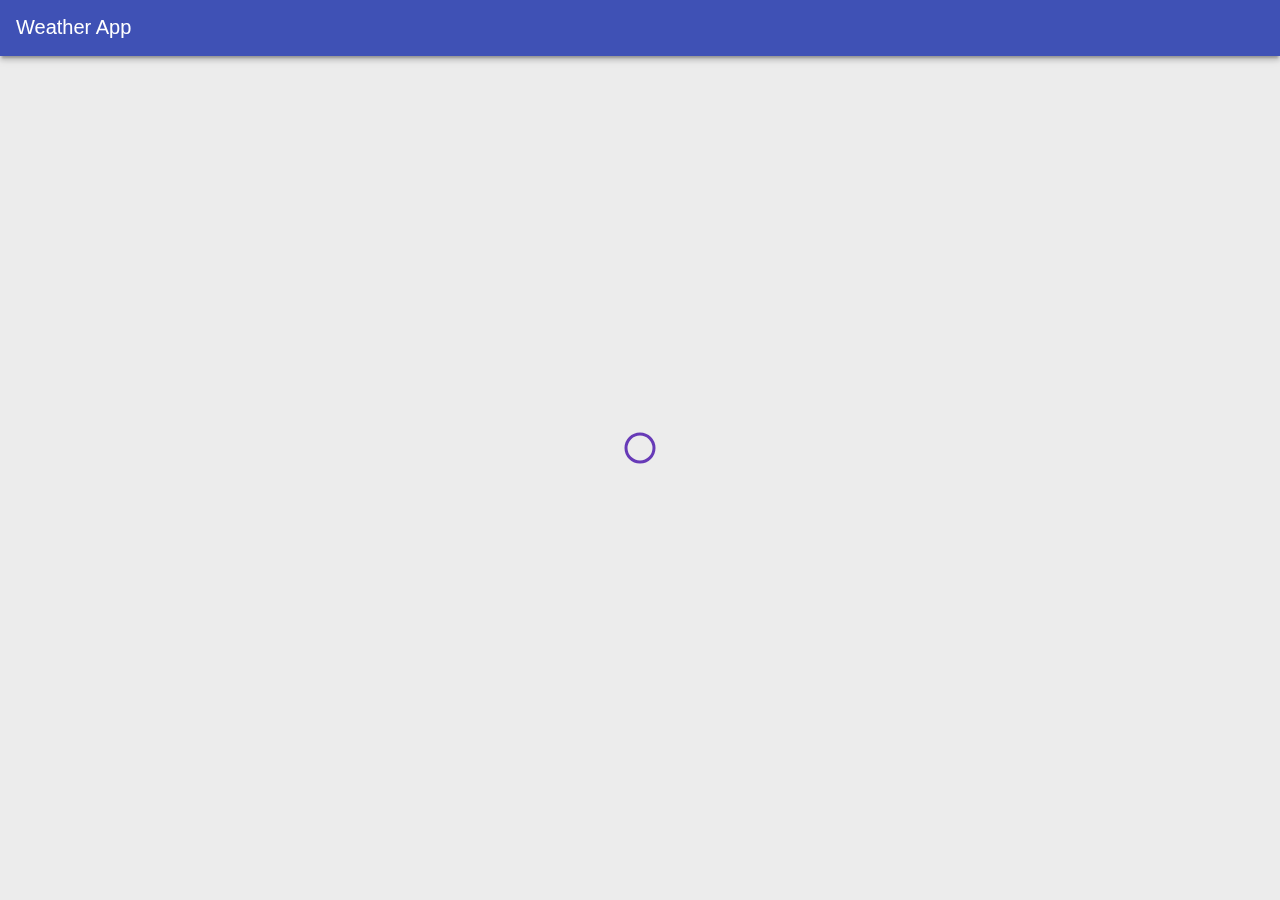
==== index.html @ c5ef9741 "add shell and styles" ====
<!DOCTYPE html>
<html>
<head>
  <meta charset="utf-8">
  <meta http-equiv="X-UA-Compatible" content="IE=edge">
  <meta name="viewport" content="width=device-width, initial-scale=1.0">
  <title>Weather App</title>
  <!-- Insert link to styles.css here -->
  <link rel="stylesheet" type="text/css" href="styles/inline.css">
</head>
<body>
  <header class="header">
    <h1 class="header__title">Weather App</h1>
    <button id="butRefresh" class="headerButton"></button>
    <button id="butAdd" class="headerButton"></button>
  </header>

  <main class="main" hidden>
    <div class="card cardTemplate weather-forecast" hidden>
      <div class="city-key" hidden></div>
      <div class="location"></div>
      <div class="date"></div>
      <div class="description"></div>
      <div class="current">
        <div class="visual">
          <div class="icon"></div>
          <div class="temperature">
            <span class="value"></span><span class="scale">°F</span>
          </div>
        </div>
        <div class="description">
          <div class="feels-like">
            <span class="value"></span><span class="scale">°F</span>
          </div>
          <div class="precip"></div>
          <div class="humidity"></div>
          <div class="wind">
            <span class="value"></span>
            <span class="scale">mph</span>
            <span class="direction"></span>
          </div>
        </div>
      </div>
      <div class="future">
        <div class="oneday">
          <div class="date"></div>
          <div class="icon"></div>
          <div class="temp-high">
            <span class="value"></span>°
          </div>
          <div class="temp-low">
            <span class="value"></span>°
          </div>
        </div>
        <div class="oneday">
          <div class="date"></div>
          <div class="icon"></div>
          <div class="temp-high">
            <span class="value"></span>°
          </div>
          <div class="temp-low">
            <span class="value"></span>°
          </div>
        </div>
        <div class="oneday">
          <div class="date"></div>
          <div class="icon"></div>
          <div class="temp-high">
            <span class="value"></span>°
          </div>
          <div class="temp-low">
            <span class="value"></span>°
          </div>
        </div>
        <div class="oneday">
          <div class="date"></div>
          <div class="icon"></div>
          <div class="temp-high">
            <span class="value"></span>°
          </div>
          <div class="temp-low">
            <span class="value"></span>°
          </div>
        </div>
        <div class="oneday">
          <div class="date"></div>
          <div class="icon"></div>
          <div class="temp-high">
            <span class="value"></span>°
          </div>
          <div class="temp-low">
            <span class="value"></span>°
          </div>
        </div>
        <div class="oneday">
          <div class="date"></div>
          <div class="icon"></div>
          <div class="temp-high">
            <span class="value"></span>°
          </div>
          <div class="temp-low">
            <span class="value"></span>°
          </div>
        </div>
        <div class="oneday">
          <div class="date"></div>
          <div class="icon"></div>
          <div class="temp-high">
            <span class="value"></span>°
          </div>
          <div class="temp-low">
            <span class="value"></span>°
          </div>
        </div>
      </div>
    </div>

  </main>

  <div class="dialog-container">
    <!-- Insert add-new-city-dialog.html here -->
    <div class="dialog">
      <div class="dialog-title">Add new city</div>
      <div class="dialog-body">
        <select id="selectCityToAdd">
          <option value="austin">Austin, TX</option>
          <option value="boston">Boston, MA</option>
          <option value="chicago">Chicago, IL</option>
          <option value="portland">Portland, OR</option>
          <option value="sanfrancisco">San Francisco, CA</option>
          <option value="seattle">Seattle, WA</option>
        </select>
      </div>
      <div class="dialog-buttons">
        <button id="butAddCity" class="button">Add</button>
        <button id="butAddCancel" class="button">Cancel</button>
      </div>
    </div>
  </div>

  <div class="loader">
    <svg viewBox="0 0 32 32" width="32" height="32">
      <circle id="spinner" cx="16" cy="16" r="14" fill="none"></circle>
    </svg>
  </div>

  <!-- Insert link to app.js here -->
</body>
</html>
---- styles/inline.css ----
* {
  box-sizing: border-box; }

html, body {
  padding: 0;
  margin: 0;
  height: 100%;
  width: 100%;
  font-family: 'Helvetica', 'Verdana', sans-serif;
  font-weight: 400;
  font-display: optional;
  color: #444;
  -webkit-font-smoothing: antialiased;
  -moz-osx-font-smoothing: grayscale; }

html {
  overflow: hidden; }

body {
  display: -webkit-box;
  display: -webkit-flex;
  display: -ms-flexbox;
  display: flex;
  -webkit-box-orient: vertical;
  -webkit-box-direction: normal;
  -webkit-flex-direction: column;
      -ms-flex-direction: column;
          flex-direction: column;
  -webkit-flex-wrap: nowrap;
      -ms-flex-wrap: nowrap;
          flex-wrap: nowrap;
  -webkit-box-pack: start;
  -webkit-justify-content: flex-start;
      -ms-flex-pack: start;
          justify-content: flex-start;
  -webkit-box-align: stretch;
  -webkit-align-items: stretch;
      -ms-flex-align: stretch;
          align-items: stretch;
  -webkit-align-content: stretch;
      -ms-flex-line-pack: stretch;
          align-content: stretch;
  background: #ececec; }

.header {
  width: 100%;
  height: 56px;
  color: #FFF;
  background: #3F51B5;
  position: fixed;
  font-size: 20px;
  box-shadow: 0 4px 5px 0 rgba(0, 0, 0, 0.14), 0 2px 9px 1px rgba(0, 0, 0, 0.12), 0 4px 2px -2px rgba(0, 0, 0, 0.2);
  padding: 16px 16px 0 16px;
  will-change: transform;
  display: -webkit-box;
  display: -webkit-flex;
  display: -ms-flexbox;
  display: flex;
  -webkit-box-orient: horizontal;
  -webkit-box-direction: normal;
  -webkit-flex-direction: row;
      -ms-flex-direction: row;
          flex-direction: row;
  -webkit-flex-wrap: nowrap;
      -ms-flex-wrap: nowrap;
          flex-wrap: nowrap;
  -webkit-box-pack: start;
  -webkit-justify-content: flex-start;
      -ms-flex-pack: start;
          justify-content: flex-start;
  -webkit-box-align: stretch;
  -webkit-align-items: stretch;
      -ms-flex-align: stretch;
          align-items: stretch;
  -webkit-align-content: center;
      -ms-flex-line-pack: center;
          align-content: center;
  -webkit-transition: -webkit-transform 0.233s cubic-bezier(0, 0, 0.21, 1) 0.1s;
  transition: -webkit-transform 0.233s cubic-bezier(0, 0, 0.21, 1) 0.1s;
  transition: transform 0.233s cubic-bezier(0, 0, 0.21, 1) 0.1s;
  transition: transform 0.233s cubic-bezier(0, 0, 0.21, 1) 0.1s, -webkit-transform 0.233s cubic-bezier(0, 0, 0.21, 1) 0.1s;
  z-index: 1000; }
  .header .headerButton {
    width: 24px;
    height: 24px;
    margin-right: 16px;
    text-indent: -30000px;
    overflow: hidden;
    opacity: 0.54;
    -webkit-transition: opacity 0.333s cubic-bezier(0, 0, 0.21, 1);
    transition: opacity 0.333s cubic-bezier(0, 0, 0.21, 1);
    border: none;
    outline: none;
    cursor: pointer; }
  .header #butRefresh {
    background: url(/images/ic_refresh_white_24px.svg) center center no-repeat; }
  .header #butAdd {
    background: url(/images/ic_add_white_24px.svg) center center no-repeat; }

.header__title {
  font-weight: 400;
  font-size: 20px;
  margin: 0;
  -webkit-box-flex: 1;
  -webkit-flex: 1;
      -ms-flex: 1;
          flex: 1; }

.loader {
  left: 50%;
  top: 50%;
  position: fixed;
  -webkit-transform: translate(-50%, -50%);
          transform: translate(-50%, -50%); }
  .loader #spinner {
    box-sizing: border-box;
    stroke: #673AB7;
    stroke-width: 3px;
    -webkit-transform-origin: 50%;
            transform-origin: 50%;
    -webkit-animation: line 1.6s cubic-bezier(0.4, 0, 0.2, 1) infinite, rotate 1.6s linear infinite;
            animation: line 1.6s cubic-bezier(0.4, 0, 0.2, 1) infinite, rotate 1.6s linear infinite; }

@-webkit-keyframes rotate {
  from {
    -webkit-transform: rotate(0);
            transform: rotate(0); }
  to {
    -webkit-transform: rotate(450deg);
            transform: rotate(450deg); } }

@keyframes rotate {
  from {
    -webkit-transform: rotate(0);
            transform: rotate(0); }
  to {
    -webkit-transform: rotate(450deg);
            transform: rotate(450deg); } }

@-webkit-keyframes line {
  0% {
    stroke-dasharray: 2, 85.964;
    -webkit-transform: rotate(0);
            transform: rotate(0); }
  50% {
    stroke-dasharray: 65.973, 21.9911;
    stroke-dashoffset: 0; }
  100% {
    stroke-dasharray: 2, 85.964;
    stroke-dashoffset: -65.973;
    -webkit-transform: rotate(90deg);
            transform: rotate(90deg); } }

@keyframes line {
  0% {
    stroke-dasharray: 2, 85.964;
    -webkit-transform: rotate(0);
            transform: rotate(0); }
  50% {
    stroke-dasharray: 65.973, 21.9911;
    stroke-dashoffset: 0; }
  100% {
    stroke-dasharray: 2, 85.964;
    stroke-dashoffset: -65.973;
    -webkit-transform: rotate(90deg);
            transform: rotate(90deg); } }

.main {
  padding-top: 60px;
  -webkit-box-flex: 1;
  -webkit-flex: 1;
      -ms-flex: 1;
          flex: 1;
  overflow-x: hidden;
  overflow-y: auto;
  -webkit-overflow-scrolling: touch; }

.dialog-container {
  background: rgba(0, 0, 0, 0.57);
  position: fixed;
  left: 0;
  top: 0;
  width: 100%;
  height: 100%;
  opacity: 0;
  pointer-events: none;
  will-change: opacity;
  -webkit-transition: opacity 0.333s cubic-bezier(0, 0, 0.21, 1);
  transition: opacity 0.333s cubic-bezier(0, 0, 0.21, 1); }

.dialog-container--visible {
  opacity: 1;
  pointer-events: auto; }

.dialog {
  background: #FFF;
  border-radius: 2px;
  box-shadow: 0 0 14px rgba(0, 0, 0, 0.24), 0 14px 28px rgba(0, 0, 0, 0.48);
  min-width: 280px;
  position: absolute;
  left: 50%;
  top: 50%;
  -webkit-transform: translate(-50%, -50%) translateY(30px);
          transform: translate(-50%, -50%) translateY(30px);
  -webkit-transition: -webkit-transform 0.333s cubic-bezier(0, 0, 0.21, 1) 0.05s;
  transition: -webkit-transform 0.333s cubic-bezier(0, 0, 0.21, 1) 0.05s;
  transition: transform 0.333s cubic-bezier(0, 0, 0.21, 1) 0.05s;
  transition: transform 0.333s cubic-bezier(0, 0, 0.21, 1) 0.05s, -webkit-transform 0.333s cubic-bezier(0, 0, 0.21, 1) 0.05s; }

.dialog > div {
  padding-left: 24px;
  padding-right: 24px; }

.dialog-title {
  padding-top: 20px;
  font-size: 1.25em; }

.dialog-body {
  padding-top: 20px;
  padding-bottom: 24px; }
  .dialog-body select {
    width: 100%;
    font-size: 2em; }

.dialog-buttons {
  padding: 8px !important;
  float: right; }

.card {
  padding: 16px;
  position: relative;
  box-sizing: border-box;
  background: #fff;
  border-radius: 2px;
  margin: 16px;
  box-shadow: 0 2px 2px 0 rgba(0, 0, 0, 0.14), 0 3px 1px -2px rgba(0, 0, 0, 0.2), 0 1px 5px 0 rgba(0, 0, 0, 0.12); }

.weather-forecast .location {
  font-size: 1.75em; }

.weather-forecast .date, .weather-forecast .description {
  font-size: 1.25em; }

.weather-forecast .current {
  display: -webkit-box;
  display: -webkit-flex;
  display: -ms-flexbox;
  display: flex; }
  .weather-forecast .current .icon {
    width: 128px;
    height: 128px; }
  .weather-forecast .current .visual {
    display: -webkit-box;
    display: -webkit-flex;
    display: -ms-flexbox;
    display: flex;
    font-size: 4em; }
    .weather-forecast .current .visual .scale {
      font-size: 0.5em;
      vertical-align: super; }
  .weather-forecast .current .visual, .weather-forecast .current .description {
    -webkit-box-flex: 1;
    -webkit-flex-grow: 1;
        -ms-flex-positive: 1;
            flex-grow: 1; }
  .weather-forecast .current .feels-like:before {
    content: "Feels like: ";
    color: #888; }
  .weather-forecast .current .wind:before {
    content: "Wind: ";
    color: #888; }
  .weather-forecast .current .precip:before {
    content: "Precipitation: ";
    color: #888; }
  .weather-forecast .current .humidity:before {
    content: "Humidity: ";
    color: #888; }
  .weather-forecast .current .pollen:before {
    content: "Pollen Count: ";
    color: #888; }
  .weather-forecast .current .pcount:before {
    content: "Pollen ";
    color: #888; }

.weather-forecast .future {
  display: -webkit-box;
  display: -webkit-flex;
  display: -ms-flexbox;
  display: flex; }
  .weather-forecast .future .oneday {
    -webkit-box-flex: 1;
    -webkit-flex-grow: 1;
        -ms-flex-positive: 1;
            flex-grow: 1;
    text-align: center; }
    .weather-forecast .future .oneday .icon {
      width: 64px;
      height: 64px;
      margin-left: auto;
      margin-right: auto; }
    .weather-forecast .future .oneday .temp-high, .weather-forecast .future .oneday .temp-low {
      display: inline-block; }
    .weather-forecast .future .oneday .temp-low {
      color: #888; }

.weather-forecast .icon {
  background-repeat: no-repeat;
  background-size: contain; }
  .weather-forecast .icon.clear-day {
    background-image: url("/images/clear.png"); }
  .weather-forecast .icon.clear-night {
    background-image: url("/images/clear.png"); }
  .weather-forecast .icon.rain {
    background-image: url("/images/rain.png"); }
  .weather-forecast .icon.snow {
    background-image: url("/images/snow.png"); }
  .weather-forecast .icon.sleet {
    background-image: url("/images/sleet.png"); }
  .weather-forecast .icon.wind {
    background-image: url("/images/wind.png"); }
  .weather-forecast .icon.fog {
    background-image: url("/images/fog.png"); }
  .weather-forecast .icon.cloudy {
    background-image: url("/images/cloudy.png"); }
  .weather-forecast .icon.partly-cloudy-day {
    background-image: url("/images/partly-cloudy.png"); }
  .weather-forecast .icon.partly-cloudy-night {
    background-image: url("/images/partly-cloudy.png"); }
  .weather-forecast .icon.thunderstorms {
    background-image: url("/images/thunderstorms.png"); }

@media (max-width: 450px) {
  .weather-forecast .date, .weather-forecast .description {
    font-size: 0.9em; }
  .weather-forecast .current .icon {
    width: 96px;
    height: 96px; }
  .weather-forecast .current .visual {
    font-size: 3em; }
  .weather-forecast .future .oneday .icon {
    width: 32px;
    height: 32px; } }

.mdl-button {
  background: transparent;
  border: none;
  border-radius: 2px;
  color: black;
  position: relative;
  height: 36px;
  margin: 0;
  min-width: 64px;
  padding: 0 16px;
  display: inline-block;
  font-family: "Roboto", "Helvetica", "Arial", sans-serif;
  font-size: 14px;
  font-weight: 500;
  text-transform: uppercase;
  line-height: 1;
  letter-spacing: 0;
  overflow: hidden;
  will-change: box-shadow;
  -webkit-transition: box-shadow 0.2s cubic-bezier(0.4, 0, 1, 1), background-color 0.2s cubic-bezier(0.4, 0, 0.2, 1), color 0.2s cubic-bezier(0.4, 0, 0.2, 1);
  transition: box-shadow 0.2s cubic-bezier(0.4, 0, 1, 1), background-color 0.2s cubic-bezier(0.4, 0, 0.2, 1), color 0.2s cubic-bezier(0.4, 0, 0.2, 1);
  outline: none;
  cursor: pointer;
  text-decoration: none;
  text-align: center;
  line-height: 36px;
  vertical-align: middle; }
  .mdl-button::-moz-focus-inner {
    border: 0; }
  .mdl-button:hover {
    background-color: rgba(158, 158, 158, 0.2); }
  .mdl-button:focus:not(:active) {
    background-color: rgba(0, 0, 0, 0.12); }
  .mdl-button:active {
    background-color: rgba(158, 158, 158, 0.4); }
  .mdl-button.mdl-button--colored {
    color: #3f51b5; }
    .mdl-button.mdl-button--colored:focus:not(:active) {
      background-color: rgba(0, 0, 0, 0.12); }

.mdl-button--primary.mdl-button--primary {
  color: #3f51b5; }
  .mdl-button--primary.mdl-button--primary .mdl-ripple {
    background: white; }
  .mdl-button--primary.mdl-button--primary.mdl-button--raised, .mdl-button--primary.mdl-button--primary.mdl-button--fab {
    color: white;
    background-color: #3f51b5; }
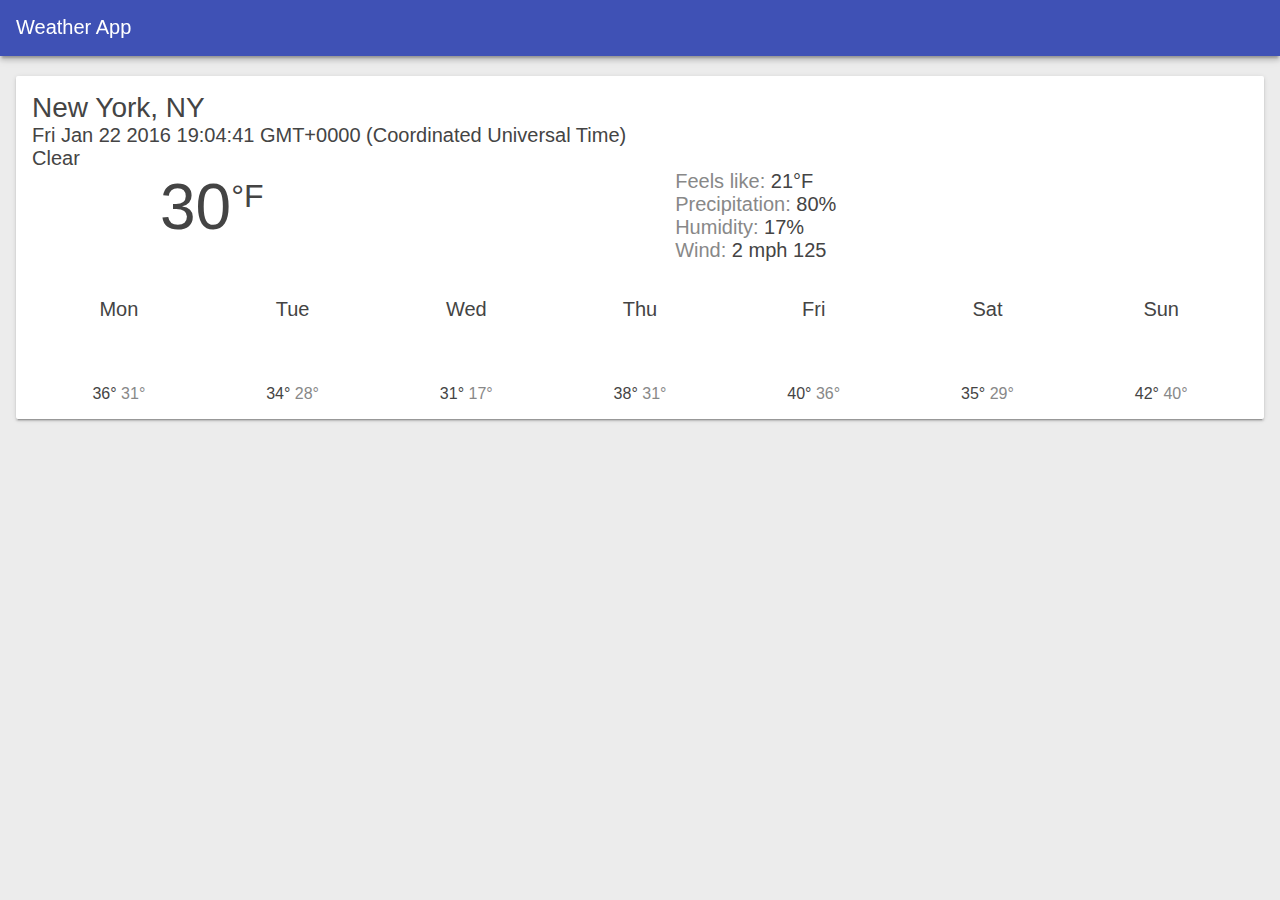
==== commit 2d39763a: "add and test js" ====
--- a/index.html
+++ b/index.html
@@ -144,6 +144,7 @@
     </svg>
   </div>
 
+  <script src="scripts/app.js"></script>
   <!-- Insert link to app.js here -->
 </body>
 </html>